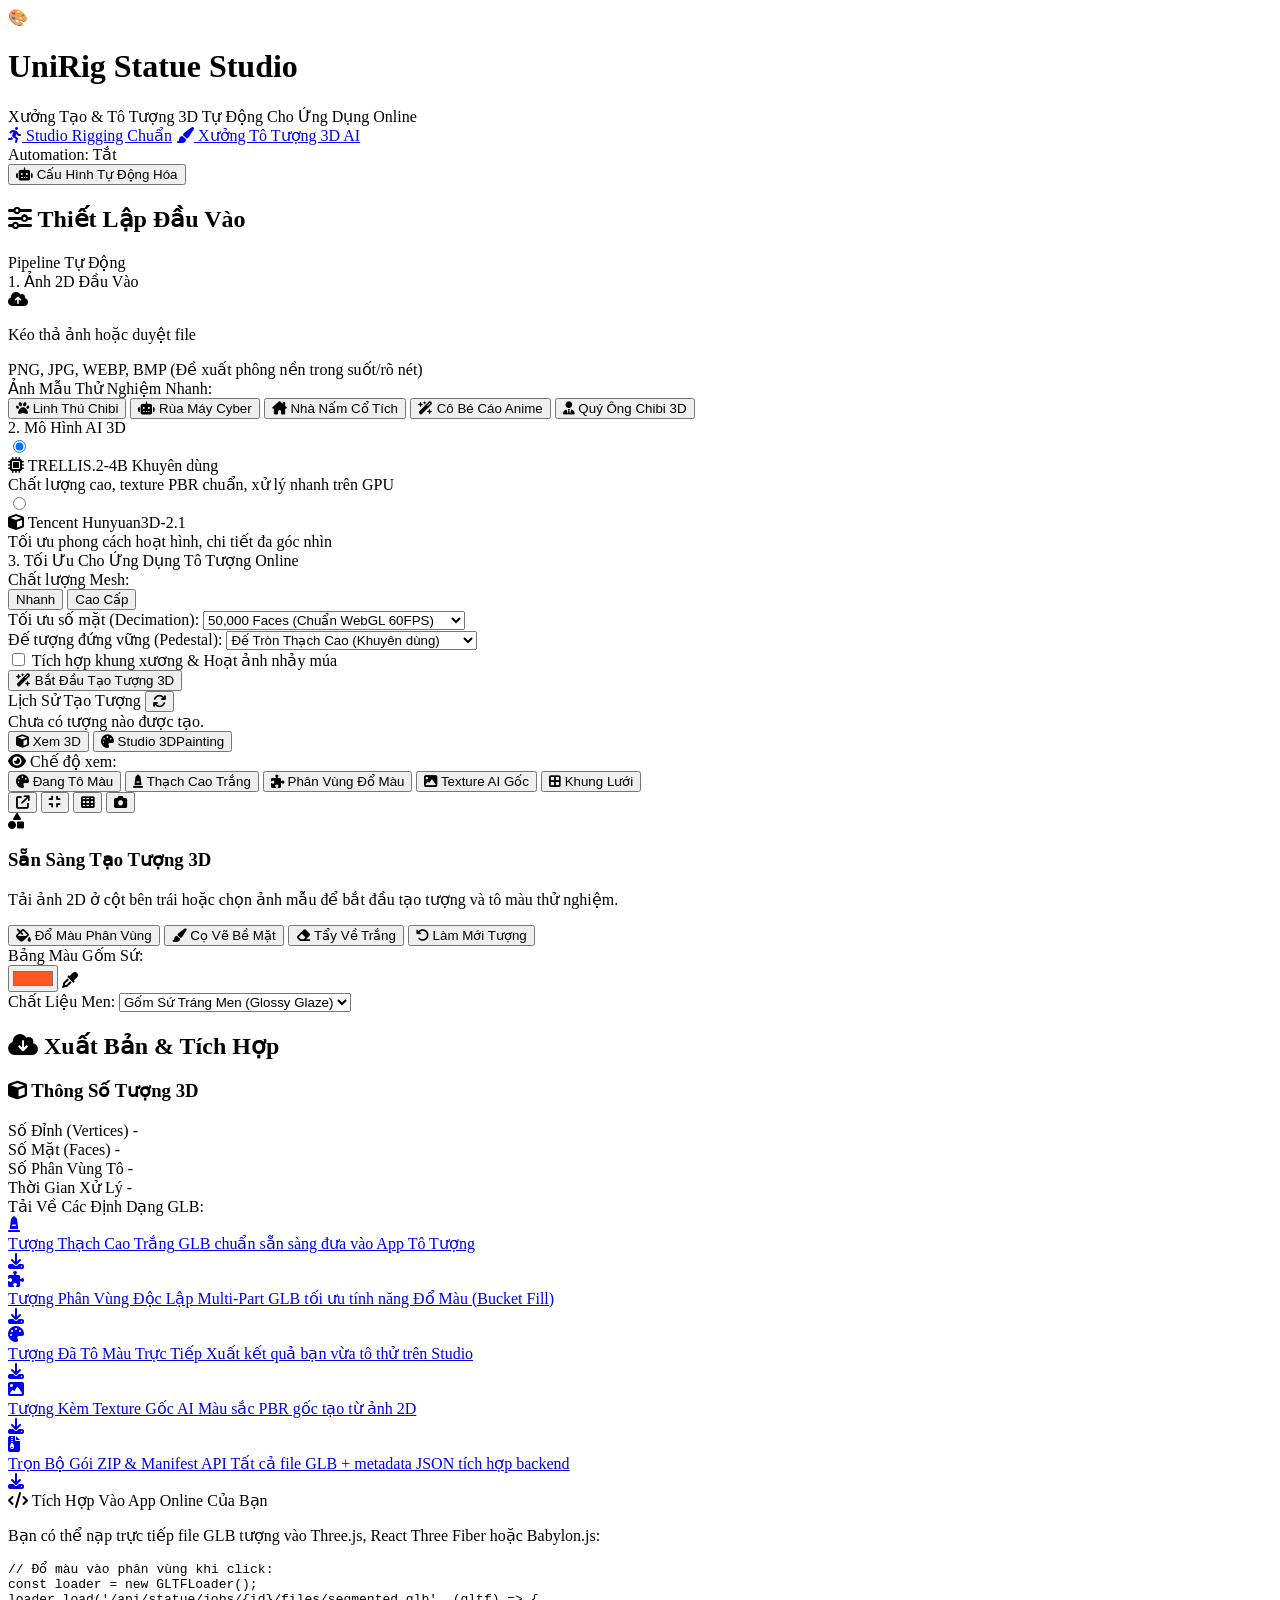
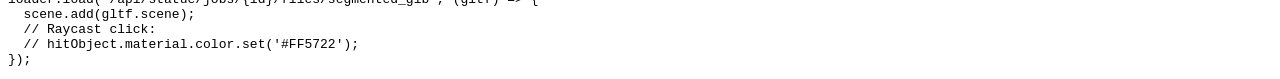
==== playground/static/statue.html @ 5edfae70 "feat: integrate 3DPainting submodule into UniRig statue playground - Add https://github.com/braitoli" ====
<!DOCTYPE html>
<html lang="vi">
<head>
    <meta charset="UTF-8">
    <meta name="viewport" content="width=device-width, initial-scale=1.0">
    <title>🎨 UniRig 3D Statue Studio - Xưởng Tạo & Tô Tượng 3D Tự Động</title>
    <!-- Three.js and GLTFLoader -->
    <script src="https://cdnjs.cloudflare.com/ajax/libs/three.js/r128/three.min.js"></script>
    <script src="https://cdn.jsdelivr.net/npm/three@0.128.0/examples/js/controls/OrbitControls.js"></script>
    <script src="https://cdn.jsdelivr.net/npm/three@0.128.0/examples/js/loaders/GLTFLoader.js"></script>
    <script src="https://cdn.jsdelivr.net/npm/three@0.128.0/examples/js/exporters/GLTFExporter.js"></script>
    <!-- Font Awesome Icons -->
    <link rel="stylesheet" href="https://cdnjs.cloudflare.com/ajax/libs/font-awesome/6.4.0/css/all.min.css">
    <!-- Google Fonts -->
    <link rel="preconnect" href="https://fonts.googleapis.com">
    <link rel="preconnect" href="https://fonts.gstatic.com" crossorigin>
    <link href="https://fonts.googleapis.com/css2?family=Plus+Jakarta+Sans:wght@400;500;600;700;800&family=JetBrains+Mono:wght@400;500;600&display=swap" rel="stylesheet">
    <link rel="stylesheet" href="/static/statue.css">
</head>
<body>
    <div class="app-layout">
        <!-- Top Navigation Bar -->
        <header class="app-header">
            <div class="header-left">
                <div class="app-logo">
                    <span class="logo-icon">🎨</span>
                    <div>
                        <h1 class="logo-title">UniRig <span class="gradient-text">Statue Studio</span></h1>
                        <span class="logo-subtitle">Xưởng Tạo & Tô Tượng 3D Tự Động Cho Ứng Dụng Online</span>
                    </div>
                </div>
            </div>

            <div class="header-center">
                <nav class="studio-nav">
                    <a href="/" class="nav-item"><i class="fa-solid fa-person-running"></i> Studio Rigging Chuẩn</a>
                    <a href="/statue" class="nav-item active"><i class="fa-solid fa-paintbrush"></i> Xưởng Tô Tượng 3D AI</a>
                </nav>
            </div>

            <div class="header-right">
                <div class="status-badge" id="auto-status-indicator">
                    <span class="pulse-dot"></span>
                    <span id="auto-status-text">Automation: Tắt</span>
                </div>
                <button class="btn btn-outline" id="btn-open-auto-modal">
                    <i class="fa-solid fa-robot"></i> Cấu Hình Tự Động Hóa
                </button>
            </div>
        </header>

        <!-- Main Workspace -->
        <main class="main-workspace">
            <!-- Left Panel: Input & Settings -->
            <section class="panel panel-left">
                <div class="panel-header">
                    <h2><i class="fa-solid fa-sliders"></i> Thiết Lập Đầu Vào</h2>
                    <span class="badge">Pipeline Tự Động</span>
                </div>

                <div class="panel-content scrollable">
                    <!-- Image Upload Zone -->
                    <div class="upload-section">
                        <label class="section-label">1. Ảnh 2D Đầu Vào</label>
                        <div class="drop-zone" id="drop-zone">
                            <input type="file" id="file-input" accept="image/*" style="display:none;">
                            <div class="drop-content" id="drop-content">
                                <i class="fa-solid fa-cloud-arrow-up drop-icon"></i>
                                <p class="drop-text">Kéo thả ảnh hoặc <span>duyệt file</span></p>
                                <span class="drop-hint">PNG, JPG, WEBP, BMP (Đề xuất phông nền trong suốt/rõ nét)</span>
                            </div>
                            <div class="preview-container" id="preview-container" style="display:none;">
                                <img id="image-preview" src="" alt="Preview">
                                <button class="btn-remove-preview" id="btn-remove-preview" title="Chọn ảnh khác">
                                    <i class="fa-solid fa-xmark"></i>
                                </button>
                            </div>
                        </div>
                    </div>

                    <!-- Quick Sample Presets -->
                    <div class="preset-section">
                        <label class="section-label">Ảnh Mẫu Thử Nghiệm Nhanh:</label>
                        <div class="preset-chips">
                            <button class="chip" data-preset="mythical_beast"><i class="fa-solid fa-paw"></i> Linh Thú Chibi</button>
                            <button class="chip" data-preset="cyber_turtle"><i class="fa-solid fa-robot"></i> Rùa Máy Cyber</button>
                            <button class="chip" data-preset="mushroom_house"><i class="fa-solid fa-house-chimney"></i> Nhà Nấm Cổ Tích</button>
                            <button class="chip" data-preset="fox_girl"><i class="fa-solid fa-wand-magic-sparkles"></i> Cô Bé Cáo Anime</button>
                            <button class="chip" data-preset="gentleman"><i class="fa-solid fa-user-tie"></i> Quý Ông Chibi 3D</button>
                        </div>
                    </div>

                    <!-- AI 3D Generator Settings -->
                    <div class="settings-group">
                        <label class="section-label">2. Mô Hình AI 3D</label>
                        <div class="generator-selector">
                            <label class="radio-card selected">
                                <input type="radio" name="generator" value="trellis" checked>
                                <div class="radio-card-content">
                                    <div class="radio-card-title">
                                        <i class="fa-solid fa-microchip"></i> TRELLIS.2-4B
                                        <span class="badge badge-success">Khuyên dùng</span>
                                    </div>
                                    <span class="radio-card-desc">Chất lượng cao, texture PBR chuẩn, xử lý nhanh trên GPU</span>
                                </div>
                            </label>
                            <label class="radio-card">
                                <input type="radio" name="generator" value="hunyuan3d">
                                <div class="radio-card-content">
                                    <div class="radio-card-title">
                                        <i class="fa-solid fa-cube"></i> Tencent Hunyuan3D-2.1
                                    </div>
                                    <span class="radio-card-desc">Tối ưu phong cách hoạt hình, chi tiết đa góc nhìn</span>
                                </div>
                            </label>
                        </div>
                    </div>

                    <!-- Detail Level & Polycount Settings -->
                    <div class="settings-group">
                        <label class="section-label">3. Tối Ưu Cho Ứng Dụng Tô Tượng Online</label>
                        
                        <div class="form-row">
                            <label class="form-label">Chất lượng Mesh:</label>
                            <div class="segmented-control" id="mesh-detail-control">
                                <button type="button" class="segment-btn" data-val="preview">Nhanh</button>
                                <button type="button" class="segment-btn active" data-val="high">Cao Cấp</button>
                            </div>
                        </div>

                        <div class="form-row">
                            <label class="form-label">Tối ưu số mặt (Decimation):</label>
                            <select class="form-select" id="target-faces-select">
                                <option value="25000">25,000 Faces (Tối ưu Mobile / Web nhẹ)</option>
                                <option value="50000" selected>50,000 Faces (Chuẩn WebGL 60FPS)</option>
                                <option value="100000">100,000 Faces (Chi tiết cao)</option>
                                <option value="0">Nguyên bản (Không giảm mặt)</option>
                            </select>
                        </div>

                        <div class="form-row">
                            <label class="form-label">Đế tượng đứng vững (Pedestal):</label>
                            <select class="form-select" id="pedestal-shape-select">
                                <option value="round" selected>Đế Tròn Thạch Cao (Khuyên dùng)</option>
                                <option value="square">Đế Vuông Sang Trọng</option>
                                <option value="chamfered">Đế Vát Đa Tầng</option>
                                <option value="none">Phẳng Đáy Tự Nhiên (Không thêm đế)</option>
                            </select>
                        </div>

                        <div class="form-row checkbox-row">
                            <label class="checkbox-container">
                                <input type="checkbox" id="enable-rigging-checkbox">
                                <span class="checkmark"></span>
                                <span class="checkbox-label">Tích hợp khung xương & Hoạt ảnh nhảy múa</span>
                            </label>
                        </div>
                    </div>

                    <!-- Generate Action Button -->
                    <div class="action-section">
                        <button class="btn btn-primary btn-block btn-lg" id="btn-generate-statue">
                            <i class="fa-solid fa-wand-magic-sparkles"></i> Bắt Đầu Tạo Tượng 3D
                        </button>
                    </div>

                    <!-- Realtime Progress Indicator -->
                    <div class="progress-box" id="progress-box" style="display:none;">
                        <div class="progress-header">
                            <span class="progress-title" id="progress-title">Đang xử lý...</span>
                            <span class="progress-pct" id="progress-pct">0%</span>
                        </div>
                        <div class="progress-bar-bg">
                            <div class="progress-bar-fill" id="progress-bar-fill" style="width: 0%;"></div>
                        </div>
                        <span class="progress-detail" id="progress-detail">Khởi động pipeline...</span>
                    </div>

                    <!-- Job History List -->
                    <div class="history-section">
                        <div class="section-header-inline">
                            <label class="section-label">Lịch Sử Tạo Tượng</label>
                            <button class="btn-icon-small" id="btn-refresh-history" title="Làm mới"><i class="fa-solid fa-arrows-rotate"></i></button>
                        </div>
                        <div class="history-list" id="history-list">
                            <!-- Populated dynamically -->
                            <div class="history-empty">Chưa có tượng nào được tạo.</div>
                        </div>
                    </div>
                </div>
            </section>

            <!-- Center Panel: 3D Viewport & Live Painting Studio -->
            <section class="panel panel-center">
                <div class="viewport-toolbar">
                    <div class="toolbar-group">
                        <div class="segmented-control" id="studio-engine-control" style="margin-right: 8px;">
                            <button type="button" class="segment-btn active" id="btn-engine-preview" title="Trình xem & tô nhanh WebGL"><i class="fa-solid fa-cube"></i> Xem 3D</button>
                            <button type="button" class="segment-btn" id="btn-engine-3dpainting" title="Xưởng Tô Tượng Chuyên Nghiệp (3DPainting App)"><i class="fa-solid fa-palette"></i> Studio 3DPainting</button>
                        </div>
                        <span class="toolbar-title" id="view-mode-label"><i class="fa-solid fa-eye"></i> Chế độ xem:</span>
                        <div class="view-modes" id="view-modes-container">
                            <button class="mode-btn active" data-mode="painted" title="Tô màu thử nghiệm trực tiếp"><i class="fa-solid fa-palette"></i> Đang Tô Màu</button>
                            <button class="mode-btn" data-mode="plaster" title="Tượng thạch cao trắng nguyên bản"><i class="fa-solid fa-monument"></i> Thạch Cao Trắng</button>
                            <button class="mode-btn" data-mode="segmented" title="Xem các phân vùng bộ phận để đổ màu"><i class="fa-solid fa-puzzle-piece"></i> Phân Vùng Đổ Màu</button>
                            <button class="mode-btn" data-mode="textured" title="Texture gốc từ ảnh AI"><i class="fa-solid fa-image"></i> Texture AI Gốc</button>
                            <button class="mode-btn" data-mode="wireframe" title="Xem lưới tam giác"><i class="fa-solid fa-border-all"></i> Khung Lưới</button>
                        </div>
                    </div>

                    <div class="toolbar-group">
                        <button class="btn-icon" id="btn-open-3dpainting-tab" title="Mở Studio 3DPainting toàn màn hình tab mới"><i class="fa-solid fa-arrow-up-right-from-square"></i></button>
                        <button class="btn-icon" id="btn-reset-camera" title="Căn giữa góc nhìn"><i class="fa-solid fa-compress"></i></button>
                        <button class="btn-icon" id="btn-toggle-grid" title="Bật/tắt mặt sàn"><i class="fa-solid fa-table-cells"></i></button>
                        <button class="btn-icon" id="btn-screenshot" title="Chụp ảnh kết quả"><i class="fa-solid fa-camera"></i></button>
                    </div>
                </div>

                <!-- 3D Canvas Viewport -->
                <div class="canvas-container" id="canvas-container">
                    <div class="canvas-loader" id="canvas-loader" style="display:none;">
                        <div class="spinner"></div>
                        <span id="canvas-loader-text">Đang tải mô hình 3D...</span>
                    </div>
                    <div class="part-hover-tooltip" id="part-hover-tooltip" style="display:none;"></div>
                    <div class="empty-viewport-hint" id="empty-viewport-hint">
                        <div class="hint-card">
                            <i class="fa-solid fa-shapes hint-icon"></i>
                            <h3>Sẵn Sàng Tạo Tượng 3D</h3>
                            <p>Tải ảnh 2D ở cột bên trái hoặc chọn ảnh mẫu để bắt đầu tạo tượng và tô màu thử nghiệm.</p>
                        </div>
                    </div>
                </div>

                <!-- Embedded 3DPainting Studio Engine -->
                <div class="iframe-3dpainting-container" id="iframe-3dpainting-container" style="display:none; flex:1; width:100%; height:100%; position:relative; min-height:480px;">
                    <iframe id="iframe-3dpainting" src="/3dpainting/index.html" style="width:100%; height:100%; border:none;" allow="accelerometer; camera; gyroscope"></iframe>
                </div>

                <!-- Interactive Painting Studio Bar -->
                <div class="painting-bar" id="painting-bar">
                    <div class="paint-tools">
                        <button class="paint-tool-btn active" id="tool-bucket" title="Đổ màu toàn bộ phân vùng được click">
                            <i class="fa-solid fa-fill-drip"></i> Đổ Màu Phân Vùng
                        </button>
                        <button class="paint-tool-btn" id="tool-brush" title="Vẽ cọ tự do lên bề mặt tượng">
                            <i class="fa-solid fa-paintbrush"></i> Cọ Vẽ Bề Mặt
                        </button>
                        <button class="paint-tool-btn" id="tool-eraser" title="Tẩy / Đưa phần được click về thạch cao trắng">
                            <i class="fa-solid fa-eraser"></i> Tẩy Về Trắng
                        </button>
                        <button class="paint-tool-btn btn-danger-soft" id="btn-reset-paint" title="Xóa toàn bộ màu đã tô">
                            <i class="fa-solid fa-rotate-left"></i> Làm Mới Tượng
                        </button>
                    </div>

                    <div class="paint-palette">
                        <span class="palette-title">Bảng Màu Gốm Sứ:</span>
                        <div class="palette-colors" id="palette-colors">
                            <!-- Populated dynamically with 24 colors -->
                        </div>
                        <div class="custom-color-picker">
                            <input type="color" id="custom-color-input" value="#FF5722">
                            <label for="custom-color-input" title="Tự chọn màu tùy ý"><i class="fa-solid fa-eye-dropper"></i></label>
                        </div>
                    </div>

                    <!-- Material Finish Preset Selector -->
                    <div class="material-finish">
                        <span class="finish-title">Chất Liệu Men:</span>
                        <select class="form-select-sm" id="material-finish-select">
                            <option value="plaster">Thạch Cao Mờ (Gypsum Matte)</option>
                            <option value="ceramic_glossy" selected>Gốm Sứ Tráng Men (Glossy Glaze)</option>
                            <option value="clay">Đất Sét Nung (Terracotta)</option>
                            <option value="metallic_gold">Mạ Vàng Kim (Gold Leaf)</option>
                        </select>
                    </div>
                </div>

                <!-- Animation Player Bar (shown when rigged model is loaded) -->
                <div class="animation-bar" id="animation-bar" style="display:none;">
                    <div class="anim-controls">
                        <button class="btn-icon" id="btn-play-pause"><i class="fa-solid fa-play"></i></button>
                        <span class="anim-label"><i class="fa-solid fa-person-walking"></i> Hoạt Ảnh:</span>
                        <select class="form-select-sm" id="anim-select">
                            <!-- Populated dynamically -->
                        </select>
                    </div>
                </div>
            </section>

            <!-- Right Panel: Exports, Stats, and Webhook Hub -->
            <section class="panel panel-right">
                <div class="panel-header">
                    <h2><i class="fa-solid fa-cloud-arrow-down"></i> Xuất Bản & Tích Hợp</h2>
                </div>

                <div class="panel-content scrollable">
                    <!-- Model Statistics Card -->
                    <div class="stats-card" id="stats-card">
                        <h3 class="stats-card-title"><i class="fa-solid fa-cube"></i> Thông Số Tượng 3D</h3>
                        <div class="stats-grid">
                            <div class="stat-item">
                                <span class="stat-label">Số Đỉnh (Vertices)</span>
                                <span class="stat-value" id="stat-vertices">-</span>
                            </div>
                            <div class="stat-item">
                                <span class="stat-label">Số Mặt (Faces)</span>
                                <span class="stat-value" id="stat-faces">-</span>
                            </div>
                            <div class="stat-item">
                                <span class="stat-label">Số Phân Vùng Tô</span>
                                <span class="stat-value" id="stat-parts">-</span>
                            </div>
                            <div class="stat-item">
                                <span class="stat-label">Thời Gian Xử Lý</span>
                                <span class="stat-value" id="stat-duration">-</span>
                            </div>
                        </div>
                    </div>

                    <!-- Detected Parts List for Coloring -->
                    <div class="parts-section" id="parts-section" style="display:none;">
                        <label class="section-label"><i class="fa-solid fa-list-check"></i> Các Phân Vùng Đã Nhận Diện:</label>
                        <div class="parts-list" id="parts-list">
                            <!-- Populated dynamically -->
                        </div>
                    </div>

                    <!-- Download Buttons -->
                    <div class="download-section">
                        <label class="section-label">Tải Về Các Định Dạng GLB:</label>
                        <div class="download-buttons">
                            <a href="#" class="btn-download" id="dl-plaster" target="_blank">
                                <div class="dl-icon"><i class="fa-solid fa-monument"></i></div>
                                <div class="dl-info">
                                    <span class="dl-title">Tượng Thạch Cao Trắng</span>
                                    <span class="dl-desc">GLB chuẩn sẵn sàng đưa vào App Tô Tượng</span>
                                </div>
                                <i class="fa-solid fa-download dl-arrow"></i>
                            </a>

                            <a href="#" class="btn-download" id="dl-segmented" target="_blank">
                                <div class="dl-icon"><i class="fa-solid fa-puzzle-piece"></i></div>
                                <div class="dl-info">
                                    <span class="dl-title">Tượng Phân Vùng Độc Lập</span>
                                    <span class="dl-desc">Multi-Part GLB tối ưu tính năng Đổ Màu (Bucket Fill)</span>
                                </div>
                                <i class="fa-solid fa-download dl-arrow"></i>
                            </a>

                            <a href="#" class="btn-download" id="dl-painted" download="statue_painted.glb">
                                <div class="dl-icon"><i class="fa-solid fa-palette"></i></div>
                                <div class="dl-info">
                                    <span class="dl-title">Tượng Đã Tô Màu Trực Tiếp</span>
                                    <span class="dl-desc">Xuất kết quả bạn vừa tô thử trên Studio</span>
                                </div>
                                <i class="fa-solid fa-download dl-arrow"></i>
                            </a>

                            <a href="#" class="btn-download" id="dl-textured" target="_blank">
                                <div class="dl-icon"><i class="fa-solid fa-image"></i></div>
                                <div class="dl-info">
                                    <span class="dl-title">Tượng Kèm Texture Gốc AI</span>
                                    <span class="dl-desc">Màu sắc PBR gốc tạo từ ảnh 2D</span>
                                </div>
                                <i class="fa-solid fa-download dl-arrow"></i>
                            </a>

                            <a href="#" class="btn-download" id="dl-package" target="_blank">
                                <div class="dl-icon"><i class="fa-solid fa-file-zipper"></i></div>
                                <div class="dl-info">
                                    <span class="dl-title">Trọn Bộ Gói ZIP & Manifest API</span>
                                    <span class="dl-desc">Tất cả file GLB + metadata JSON tích hợp backend</span>
                                </div>
                                <i class="fa-solid fa-download dl-arrow"></i>
                            </a>
                        </div>
                    </div>

                    <!-- Developer Integration Guide -->
                    <div class="integration-guide">
                        <label class="section-label"><i class="fa-solid fa-code"></i> Tích Hợp Vào App Online Của Bạn</label>
                        <p class="guide-text">Bạn có thể nạp trực tiếp file GLB tượng vào Three.js, React Three Fiber hoặc Babylon.js:</p>
                        <pre class="code-snippet"><code>// Đổ màu vào phân vùng khi click:
const loader = new GLTFLoader();
loader.load('/api/statue/jobs/{id}/files/segmented_glb', (gltf) => {
  scene.add(gltf.scene);
  // Raycast click:
  // hitObject.material.color.set('#FF5722');
});</code></pre>
                    </div>
                </div>
            </section>
        </main>

        <!-- Automation & Webhook Configuration Modal -->
        <div class="modal-overlay" id="automation-modal" style="display:none;">
            <div class="modal-card">
                <div class="modal-header">
                    <h3><i class="fa-solid fa-robot"></i> Cấu Hình Tự Động Hóa & Webhook</h3>
                    <button class="btn-close-modal" id="btn-close-auto-modal"><i class="fa-solid fa-xmark"></i></button>
                </div>
                <div class="modal-body">
                    <p class="modal-desc">
                        Chế độ Automation tự động quét các ảnh mới trong thư mục chỉ định, tạo mô hình tượng 3D tối ưu cho app tô tượng, và tự động gửi file GLB đến Webhook API của bạn.
                    </p>

                    <div class="form-row checkbox-row">
                        <label class="checkbox-container">
                            <input type="checkbox" id="auto-enabled-checkbox">
                            <span class="checkmark"></span>
                            <span class="checkbox-label font-bold">Kích hoạt chế độ Tự Động Quét Thư Mục (Folder Watcher)</span>
                        </label>
                    </div>

                    <div class="form-group">
                        <label class="form-label">Thư mục Giám Sát (Input Folder):</label>
                        <input type="text" class="form-input" id="auto-input-folder" placeholder="/path/to/input">
                        <span class="form-hint">Hệ thống sẽ quét các file .png, .jpg, .webp mới thả vào đây.</span>
                    </div>

                    <div class="form-group">
                        <label class="form-label">Thư mục Xuất Bản (Output Folder):</label>
                        <input type="text" class="form-input" id="auto-output-folder" placeholder="/path/to/output">
                        <span class="form-hint">Các file GLB và gói ZIP hoàn chỉnh sẽ được lưu tại đây.</span>
                    </div>

                    <div class="form-group">
                        <label class="form-label">Chu kỳ quét (giây):</label>
                        <input type="number" class="form-input" id="auto-poll-interval" min="1" max="300" value="5">
                    </div>

                    <div class="form-group">
                        <label class="form-label">Webhook Endpoint URL (Tự động đẩy GLB khi xong):</label>
                        <input type="url" class="form-input" id="auto-webhook-url" placeholder="https://api.your-app.com/webhooks/statue-ready">
                        <span class="form-hint">Hệ thống sẽ gửi HTTP POST kèm link tải GLB và metadata tượng.</span>
                    </div>

                    <div class="form-group">
                        <label class="form-label">Secret Token / Authorization Key (Tùy chọn):</label>
                        <input type="password" class="form-input" id="auto-webhook-secret" placeholder="Bearer your_secret_token">
                    </div>

                    <div class="webhook-test-box">
                        <button class="btn btn-outline" id="btn-test-webhook">
                            <i class="fa-solid fa-paper-plane"></i> Kiểm Tra Kết Nối Webhook (Ping Test)
                        </button>
                        <span class="webhook-test-result" id="webhook-test-result"></span>
                    </div>
                </div>
                <div class="modal-footer">
                    <button class="btn btn-secondary" id="btn-scan-now">
                        <i class="fa-solid fa-magnifying-glass"></i> Quét Thư Mục Ngay
                    </button>
                    <button class="btn btn-primary" id="btn-save-auto-config">
                        <i class="fa-solid fa-floppy-disk"></i> Lưu Cấu Hình
                    </button>
                </div>
            </div>
        </div>
    </div>

    <!-- Main JavaScript Logic -->
    <script src="/static/statue.js"></script>
</body>
</html>
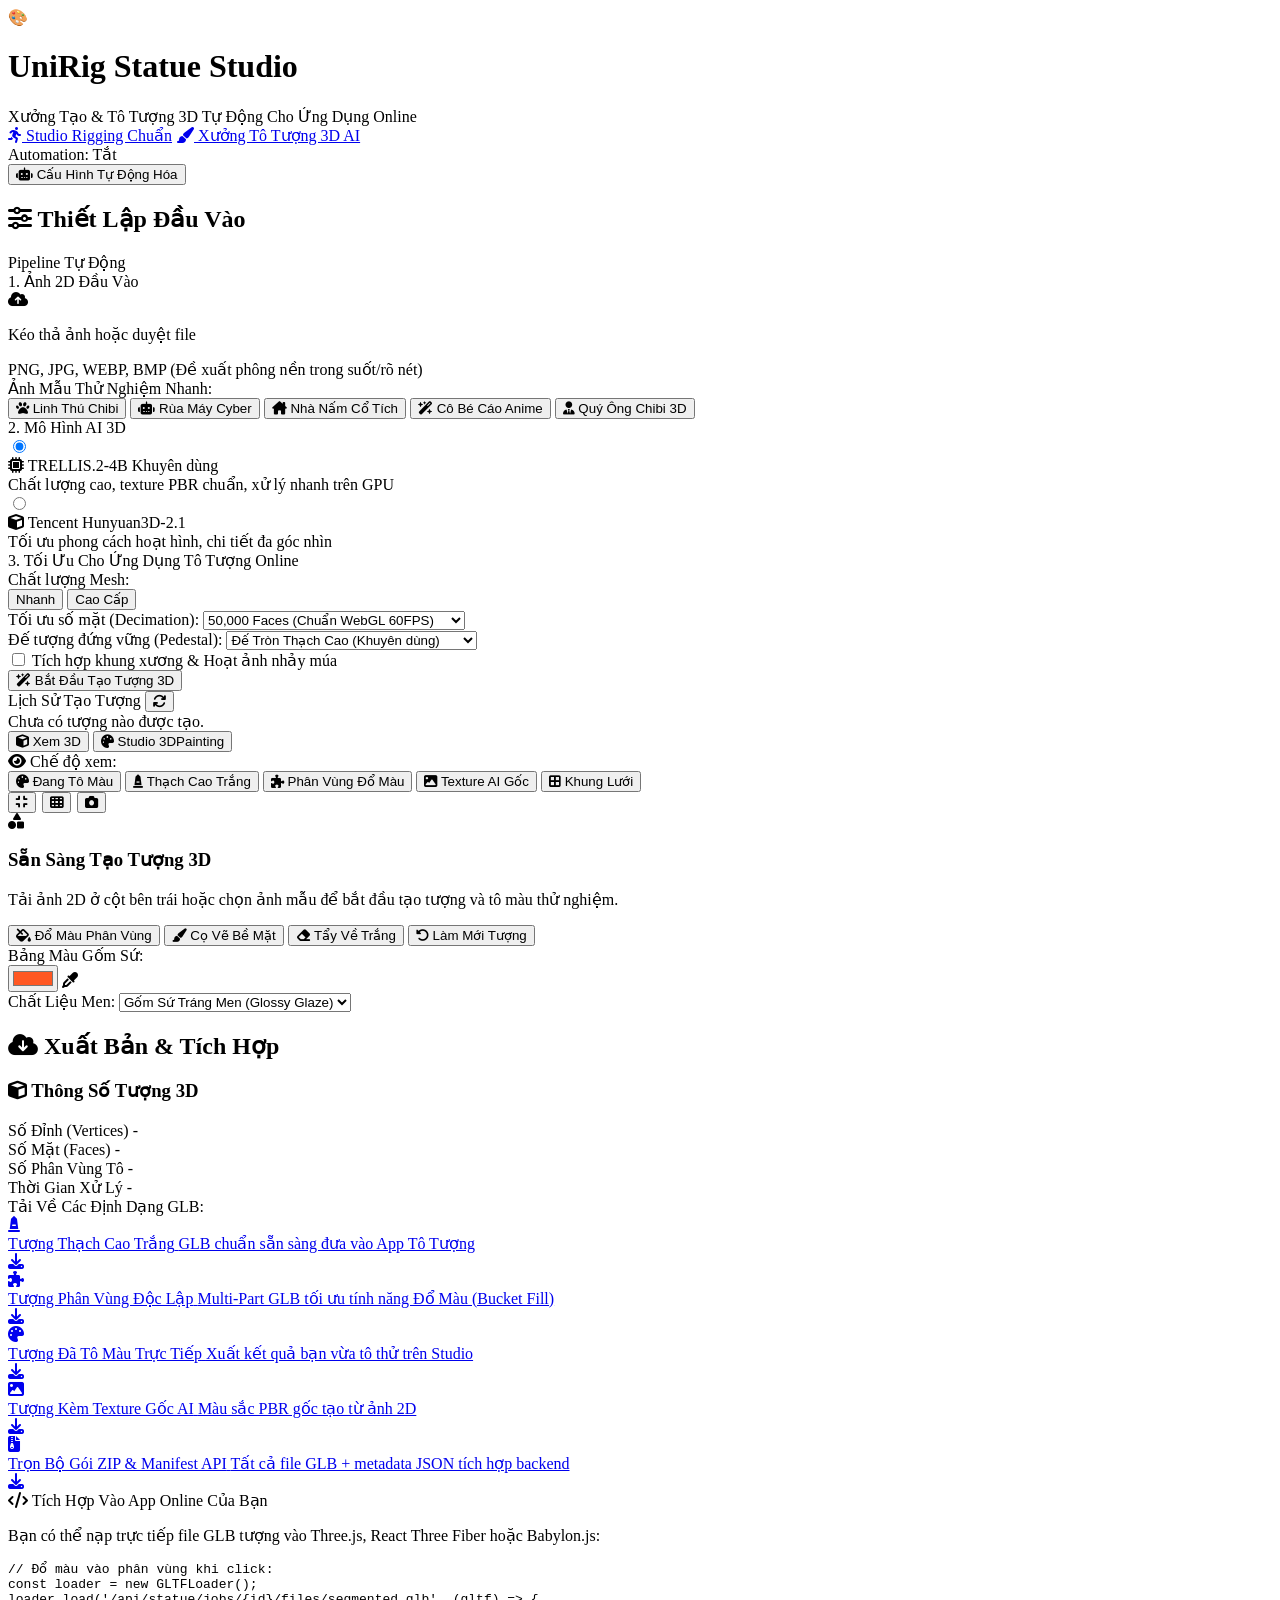
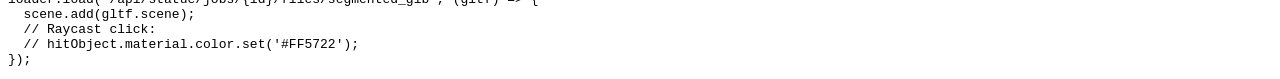
==== commit 89516f51: "fix: eliminate UI overlapping when embedded in 3DPainting mode and clean toolbar controls" ====
--- a/playground/static/statue.html
+++ b/playground/static/statue.html
@@ -209,10 +209,14 @@
                     </div>
 
                     <div class="toolbar-group">
-                        <button class="btn-icon" id="btn-open-3dpainting-tab" title="Mở Studio 3DPainting toàn màn hình tab mới"><i class="fa-solid fa-arrow-up-right-from-square"></i></button>
-                        <button class="btn-icon" id="btn-reset-camera" title="Căn giữa góc nhìn"><i class="fa-solid fa-compress"></i></button>
-                        <button class="btn-icon" id="btn-toggle-grid" title="Bật/tắt mặt sàn"><i class="fa-solid fa-table-cells"></i></button>
-                        <button class="btn-icon" id="btn-screenshot" title="Chụp ảnh kết quả"><i class="fa-solid fa-camera"></i></button>
+                        <div class="preview-controls-group" id="preview-controls-group" style="display:flex; gap:6px;">
+                            <button class="btn-icon" id="btn-reset-camera" title="Căn giữa góc nhìn"><i class="fa-solid fa-compress"></i></button>
+                            <button class="btn-icon" id="btn-toggle-grid" title="Bật/tắt mặt sàn"><i class="fa-solid fa-table-cells"></i></button>
+                            <button class="btn-icon" id="btn-screenshot" title="Chụp ảnh kết quả"><i class="fa-solid fa-camera"></i></button>
+                        </div>
+                        <button class="btn btn-secondary btn-sm" id="btn-open-3dpainting-tab" title="Mở Studio 3DPainting toàn màn hình tab mới" style="display:none; font-size:12px; padding: 5px 12px; gap: 6px;">
+                            <i class="fa-solid fa-arrow-up-right-from-square"></i> Mở Tab Mới
+                        </button>
                     </div>
                 </div>
 
@@ -234,7 +238,7 @@
 
                 <!-- Embedded 3DPainting Studio Engine -->
                 <div class="iframe-3dpainting-container" id="iframe-3dpainting-container" style="display:none; flex:1; width:100%; height:100%; position:relative; min-height:480px;">
-                    <iframe id="iframe-3dpainting" src="/3dpainting/index.html" style="width:100%; height:100%; border:none;" allow="accelerometer; camera; gyroscope"></iframe>
+                    <iframe id="iframe-3dpainting" src="" style="width:100%; height:100%; border:none;" allow="accelerometer; camera; gyroscope"></iframe>
                 </div>
 
                 <!-- Interactive Painting Studio Bar -->
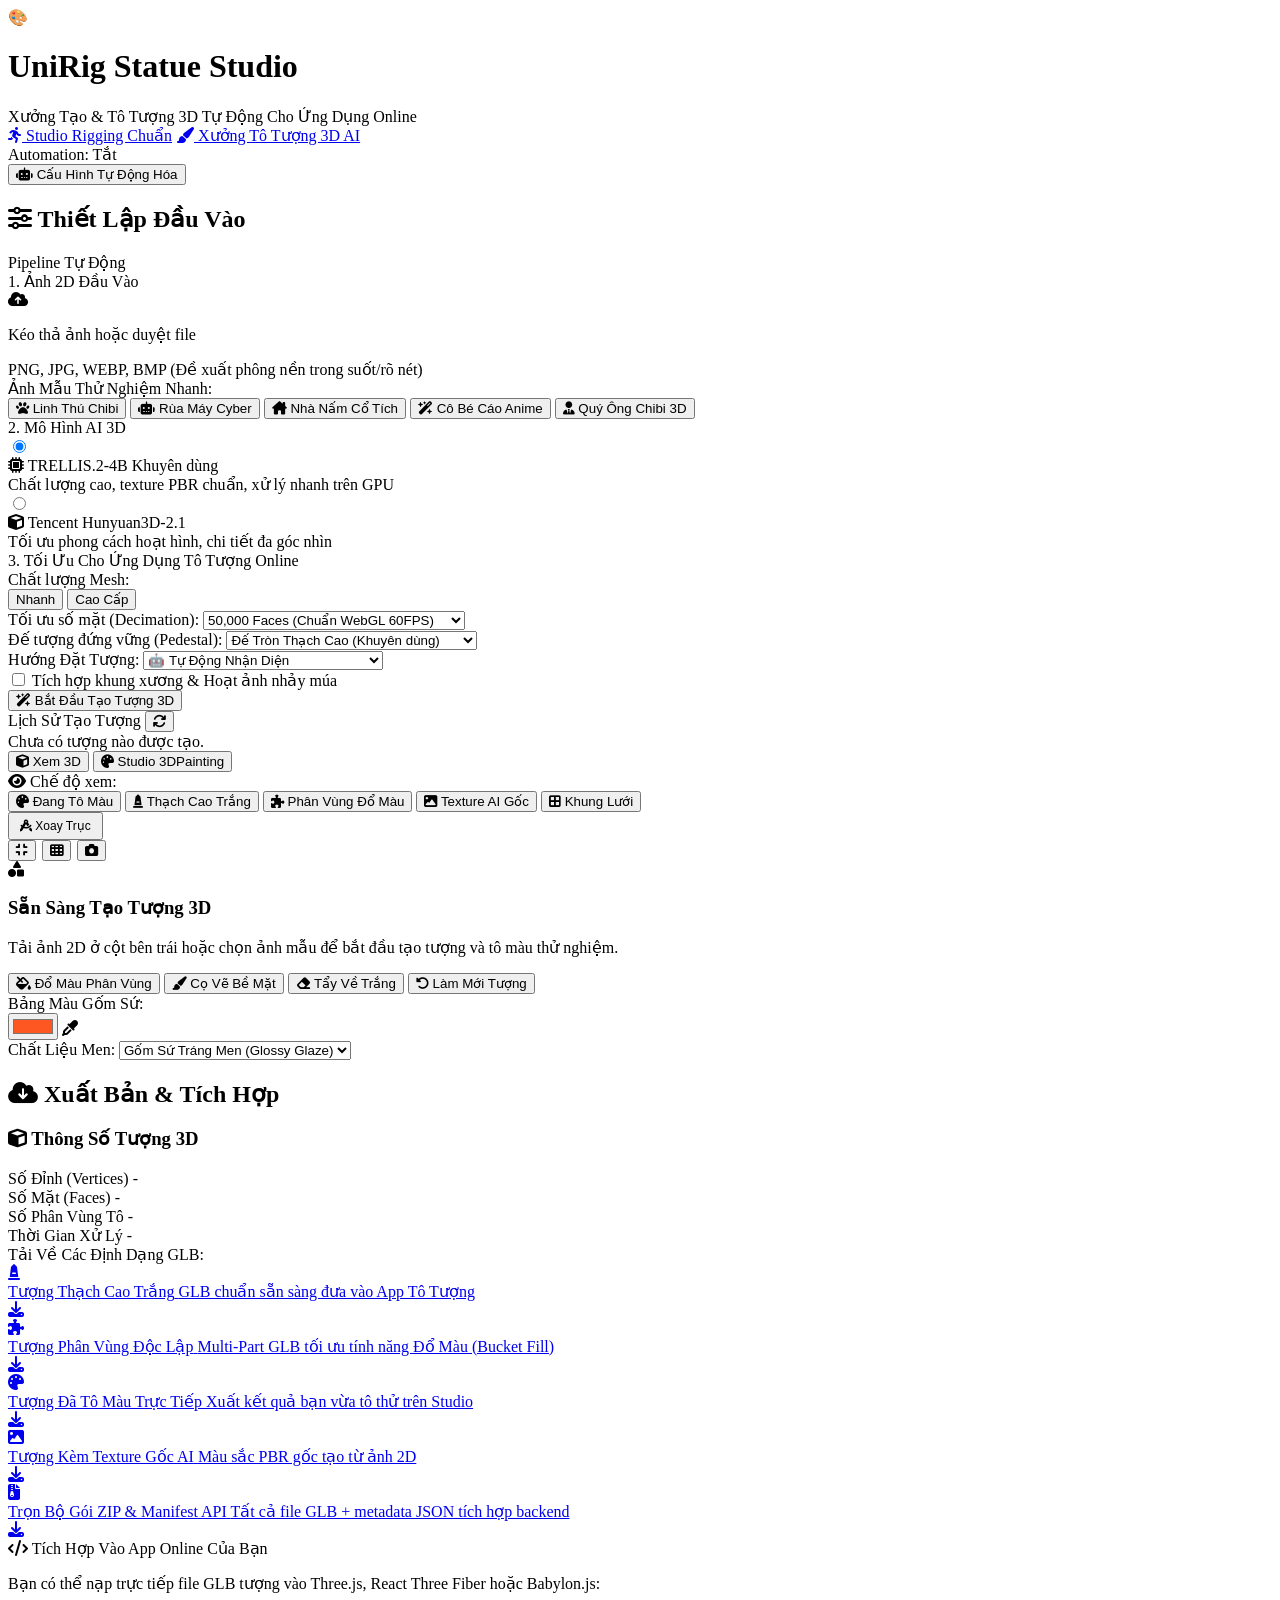
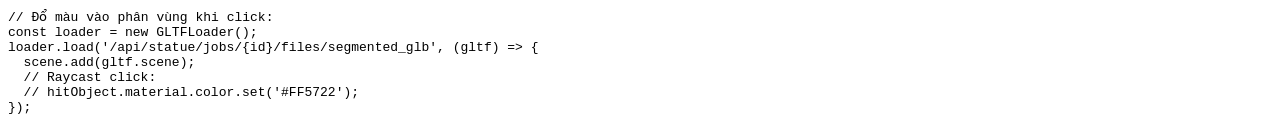
==== commit 1bbec2ab: "feat: add interactive 3D model axis rotation controls, horizontal orientation mode, and fix mouse cu" ====
--- a/playground/static/statue.html
+++ b/playground/static/statue.html
@@ -148,6 +148,15 @@
                             </select>
                         </div>
 
+                        <div class="form-row">
+                            <label class="form-label">Hướng Đặt Tượng:</label>
+                            <select class="form-select" id="statue-orientation-select">
+                                <option value="auto" selected>🤖 Tự Động Nhận Diện</option>
+                                <option value="horizontal">🚗 Nằm Ngang (Xe cộ / Thú 4 chân)</option>
+                                <option value="upright">🧍 Đứng Thẳng (Nhân vật / Người)</option>
+                            </select>
+                        </div>
+
                         <div class="form-row checkbox-row">
                             <label class="checkbox-container">
                                 <input type="checkbox" id="enable-rigging-checkbox">
@@ -209,6 +218,41 @@
                     </div>
 
                     <div class="toolbar-group">
+                        <!-- Model Axis & Orientation Controls -->
+                        <div class="dropdown-wrap" id="orientation-dropdown-wrap" style="margin-right: 6px;">
+                            <button type="button" class="btn btn-secondary btn-sm" id="btn-toggle-orientation-menu" title="Xoay hướng trục mô hình (Nằm ngang / Đứng thẳng / Xoay 90°)" style="font-size:12px; padding: 5px 10px; gap: 6px;">
+                                <i class="fa-solid fa-compass-drafting"></i> <span>Xoay Trục</span>
+                            </button>
+                            <div class="dropdown-menu-popover" id="orientation-menu-popover" style="display:none;">
+                                <div class="popover-header"><i class="fa-solid fa-compass-drafting"></i> Hướng Trục Mô Hình 3D</div>
+                                <div class="popover-btn-grid">
+                                    <button type="button" class="popover-action-btn" id="btn-rotate-car-horizontal" title="Lật nằm ngang ngay lập tức (Xe cộ / Thú 4 chân)">
+                                        <i class="fa-solid fa-car-side"></i> <span>Nằm Ngang (Xe)</span>
+                                    </button>
+                                    <button type="button" class="popover-action-btn" id="btn-rotate-upright" title="Đặt đứng thẳng (Nhân vật / Người)">
+                                        <i class="fa-solid fa-person"></i> <span>Đứng Thẳng</span>
+                                    </button>
+                                    <button type="button" class="popover-action-btn" id="btn-rotate-x-90" title="Lật trước/sau 90°">
+                                        <i class="fa-solid fa-arrows-rotate"></i> <span>Xoay X +90°</span>
+                                    </button>
+                                    <button type="button" class="popover-action-btn" id="btn-rotate-y-90" title="Xoay trái/phải 90°">
+                                        <i class="fa-solid fa-rotate-right"></i> <span>Xoay Y +90°</span>
+                                    </button>
+                                    <button type="button" class="popover-action-btn" id="btn-rotate-z-90" title="Lật nghiêng 90°">
+                                        <i class="fa-solid fa-arrow-rotate-left"></i> <span>Xoay Z +90°</span>
+                                    </button>
+                                    <button type="button" class="popover-action-btn" id="btn-reset-rotation" title="Trả về góc ban đầu">
+                                        <i class="fa-solid fa-rotate-left"></i> <span>Đặt Lại</span>
+                                    </button>
+                                </div>
+                                <div class="popover-footer" style="border-top: 1px solid rgba(255,255,255,0.08); padding-top: 8px;">
+                                    <button type="button" class="btn btn-primary btn-sm btn-block" id="btn-save-model-rotation" title="Lưu vĩnh viễn hướng trục này vào các file GLB trên máy chủ">
+                                        <i class="fa-solid fa-floppy-disk"></i> Lưu Trục Vào File GLB
+                                    </button>
+                                </div>
+                            </div>
+                        </div>
+
                         <div class="preview-controls-group" id="preview-controls-group" style="display:flex; gap:6px;">
                             <button class="btn-icon" id="btn-reset-camera" title="Căn giữa góc nhìn"><i class="fa-solid fa-compress"></i></button>
                             <button class="btn-icon" id="btn-toggle-grid" title="Bật/tắt mặt sàn"><i class="fa-solid fa-table-cells"></i></button>
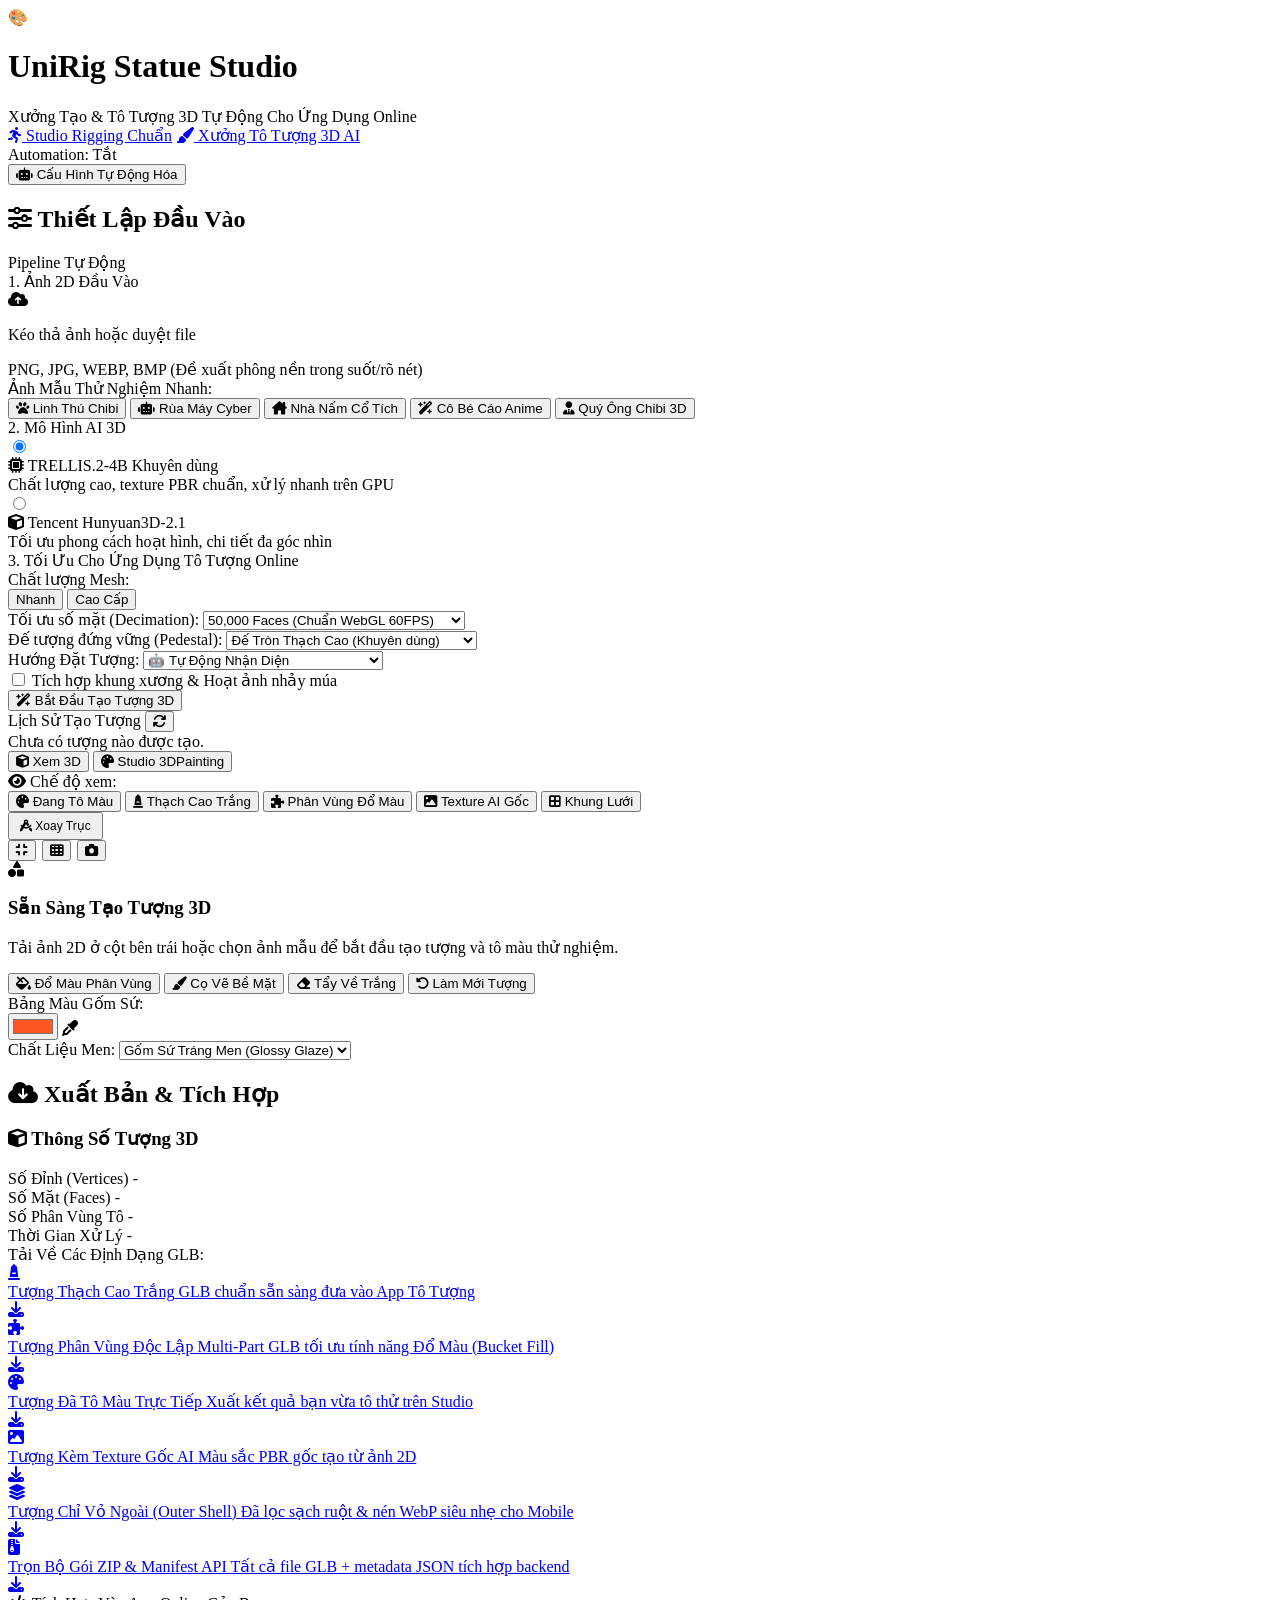
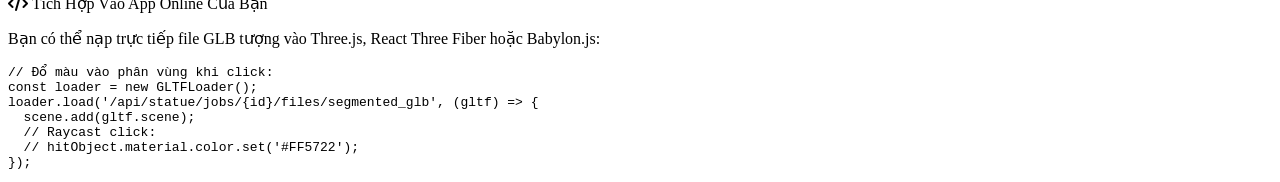
==== commit 0d1f300a: "feat: add FaceParsing submodule and lightweight outer shell GLB export option" ====
--- a/playground/static/statue.html
+++ b/playground/static/statue.html
@@ -415,6 +415,15 @@
                                 <i class="fa-solid fa-download dl-arrow"></i>
                             </a>
 
+                            <a href="#" class="btn-download" id="dl-shell" target="_blank">
+                                <div class="dl-icon"><i class="fa-solid fa-layer-group"></i></div>
+                                <div class="dl-info">
+                                    <span class="dl-title">Tượng Chỉ Vỏ Ngoài (Outer Shell)</span>
+                                    <span class="dl-desc">Đã lọc sạch ruột & nén WebP siêu nhẹ cho Mobile</span>
+                                </div>
+                                <i class="fa-solid fa-download dl-arrow"></i>
+                            </a>
+
                             <a href="#" class="btn-download" id="dl-package" target="_blank">
                                 <div class="dl-icon"><i class="fa-solid fa-file-zipper"></i></div>
                                 <div class="dl-info">
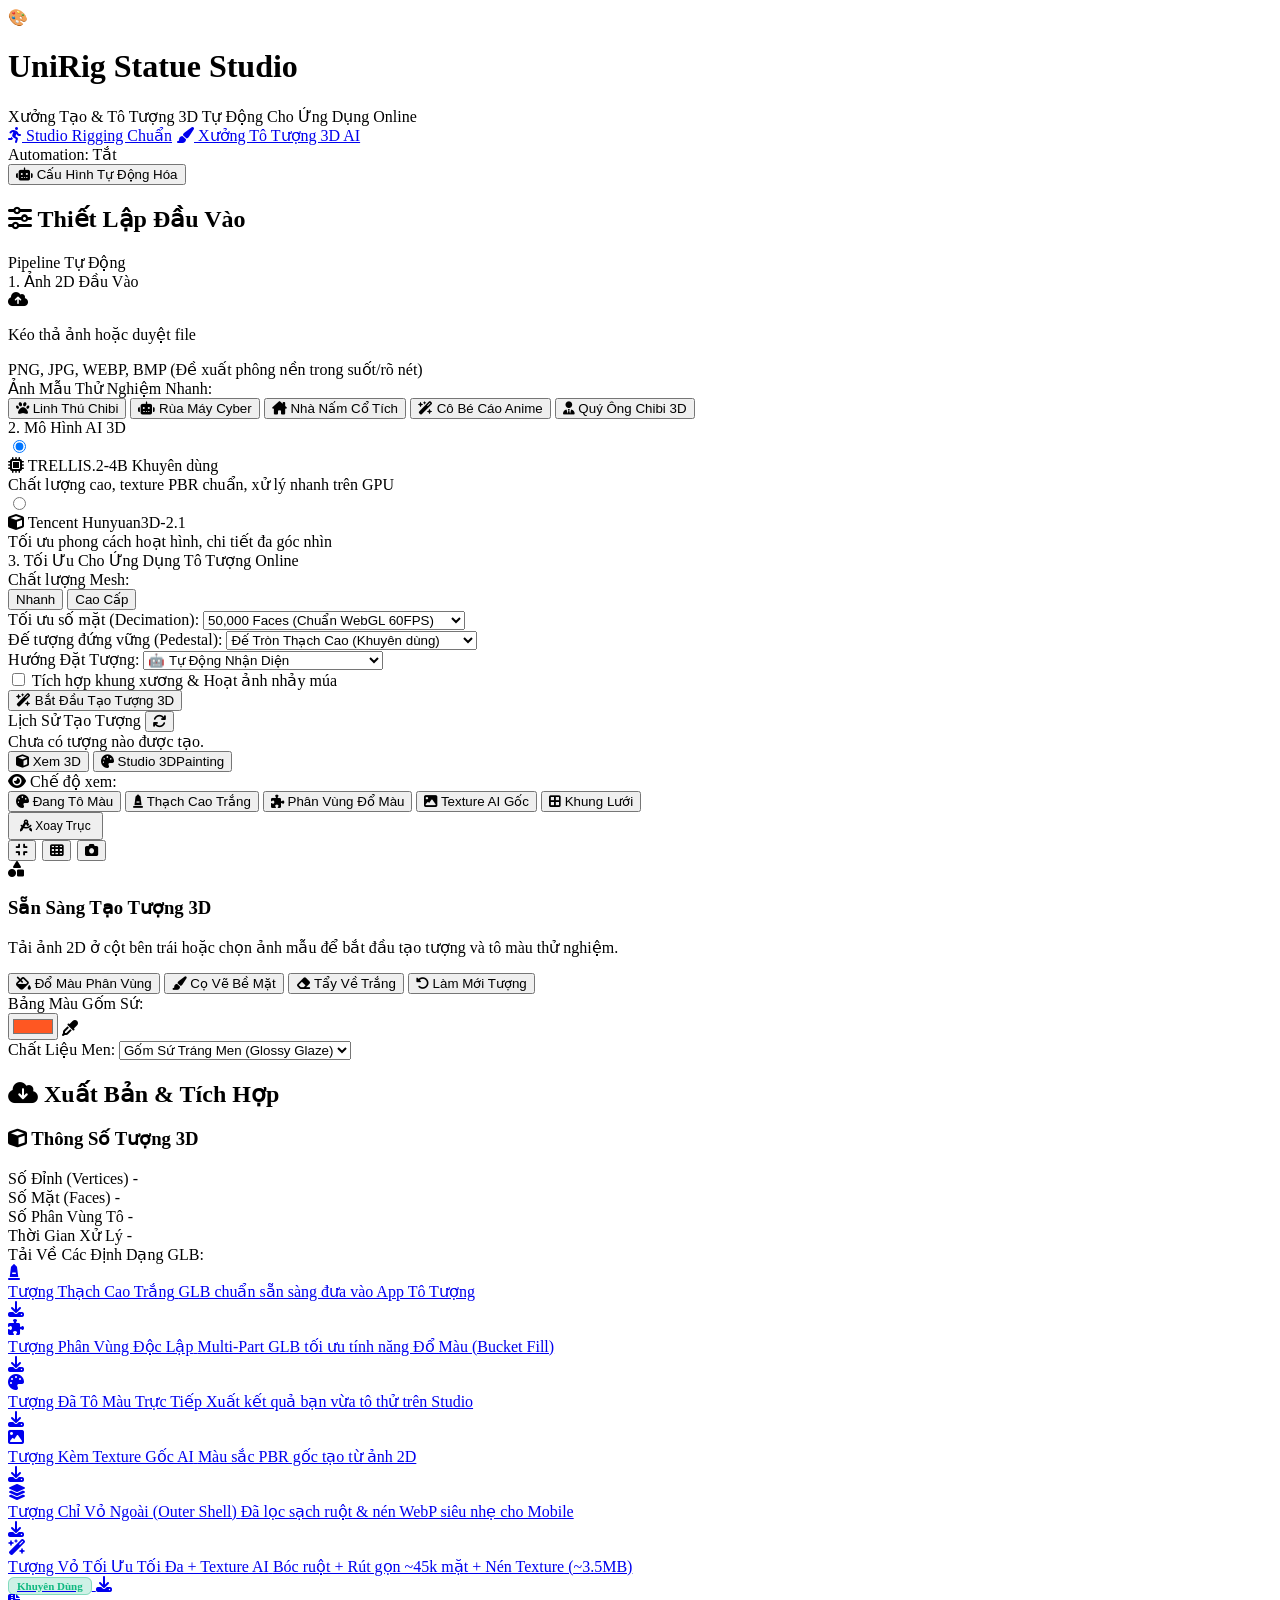
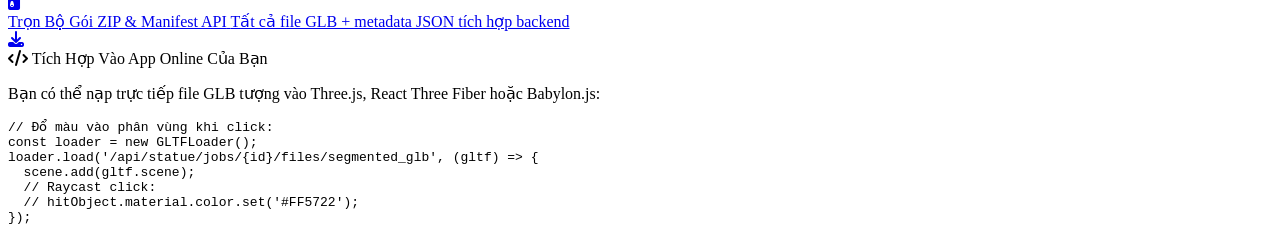
==== commit 505320cd: "feat: add ultra-optimized shell with original AI texture download option (~3MB)" ====
--- a/playground/static/statue.html
+++ b/playground/static/statue.html
@@ -424,6 +424,16 @@
                                 <i class="fa-solid fa-download dl-arrow"></i>
                             </a>
 
+                            <a href="#" class="btn-download" id="dl-shell-optimized" target="_blank">
+                                <div class="dl-icon"><i class="fa-solid fa-wand-magic-sparkles"></i></div>
+                                <div class="dl-info">
+                                    <span class="dl-title">Tượng Vỏ Tối Ưu Tối Đa + Texture AI</span>
+                                    <span class="dl-desc">Bóc ruột + Rút gọn ~45k mặt + Nén Texture (~3.5MB)</span>
+                                </div>
+                                <span class="dl-badge" style="background: rgba(16, 185, 129, 0.2); color: #10b981; border: 1px solid rgba(16, 185, 129, 0.4); font-size: 11px; padding: 2px 8px; border-radius: 6px; font-weight: 600;">Khuyên Dùng</span>
+                                <i class="fa-solid fa-download dl-arrow"></i>
+                            </a>
+
                             <a href="#" class="btn-download" id="dl-package" target="_blank">
                                 <div class="dl-icon"><i class="fa-solid fa-file-zipper"></i></div>
                                 <div class="dl-info">
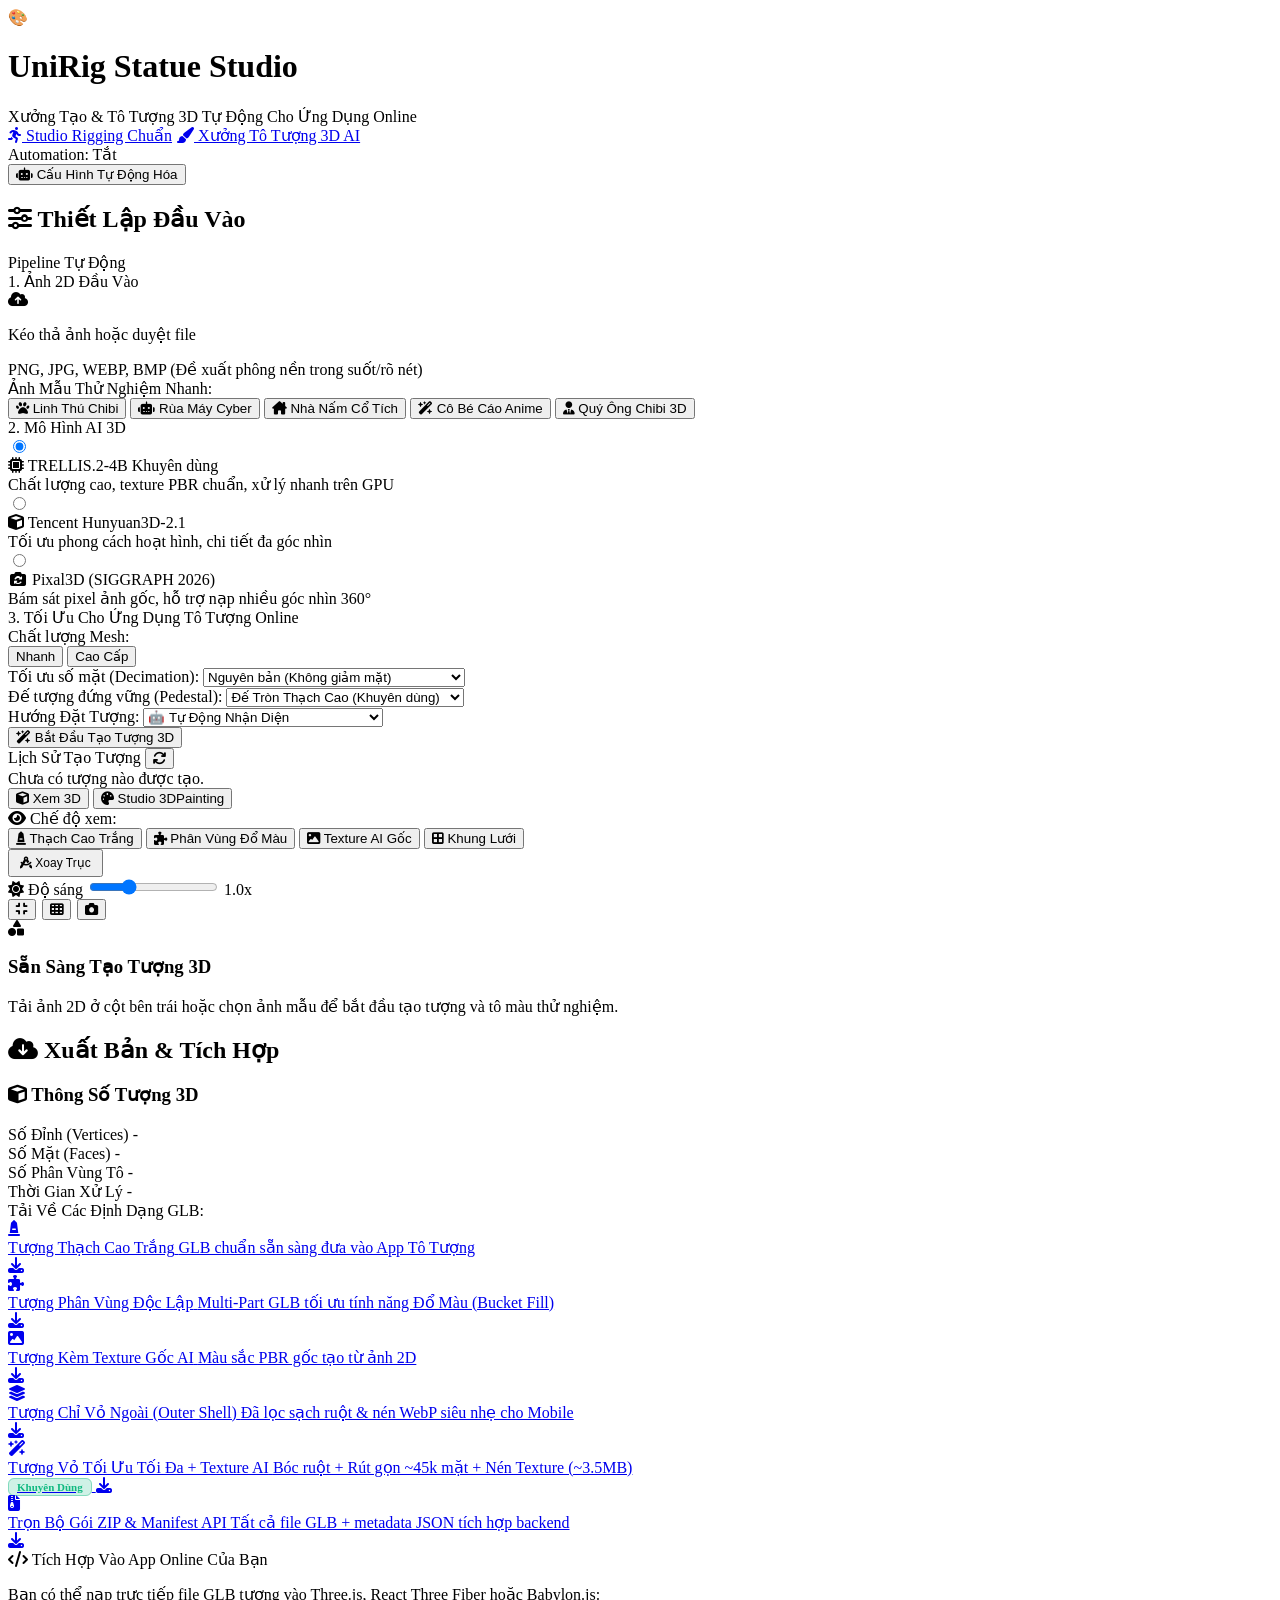
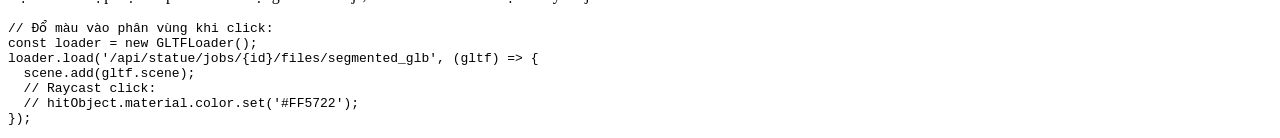
==== commit d7eb736f: "fix(statue): repair GLB export pipeline and 3D viewer in Statue Studio The downloadable GLB variants" ====
--- a/playground/static/statue.html
+++ b/playground/static/statue.html
@@ -113,6 +113,15 @@
                                     <span class="radio-card-desc">Tối ưu phong cách hoạt hình, chi tiết đa góc nhìn</span>
                                 </div>
                             </label>
+                            <label class="radio-card">
+                                <input type="radio" name="generator" value="pixal3d">
+                                <div class="radio-card-content">
+                                    <div class="radio-card-title">
+                                        <i class="fa-solid fa-camera-rotate"></i> Pixal3D (SIGGRAPH 2026)
+                                    </div>
+                                    <span class="radio-card-desc">Bám sát pixel ảnh gốc, hỗ trợ nạp nhiều góc nhìn 360°</span>
+                                </div>
+                            </label>
                         </div>
                     </div>
 
@@ -132,19 +141,19 @@
                             <label class="form-label">Tối ưu số mặt (Decimation):</label>
                             <select class="form-select" id="target-faces-select">
                                 <option value="25000">25,000 Faces (Tối ưu Mobile / Web nhẹ)</option>
-                                <option value="50000" selected>50,000 Faces (Chuẩn WebGL 60FPS)</option>
+                                <option value="50000">50,000 Faces (Chuẩn WebGL 60FPS)</option>
                                 <option value="100000">100,000 Faces (Chi tiết cao)</option>
-                                <option value="0">Nguyên bản (Không giảm mặt)</option>
+                                <option value="0" selected>Nguyên bản (Không giảm mặt)</option>
                             </select>
                         </div>
 
                         <div class="form-row">
                             <label class="form-label">Đế tượng đứng vững (Pedestal):</label>
                             <select class="form-select" id="pedestal-shape-select">
+                                <option value="none">Không Có Đế (Để tượng phẳng đáy)</option>
                                 <option value="round" selected>Đế Tròn Thạch Cao (Khuyên dùng)</option>
                                 <option value="square">Đế Vuông Sang Trọng</option>
                                 <option value="chamfered">Đế Vát Đa Tầng</option>
-                                <option value="none">Phẳng Đáy Tự Nhiên (Không thêm đế)</option>
                             </select>
                         </div>
 
@@ -156,14 +165,6 @@
                                 <option value="upright">🧍 Đứng Thẳng (Nhân vật / Người)</option>
                             </select>
                         </div>
-
-                        <div class="form-row checkbox-row">
-                            <label class="checkbox-container">
-                                <input type="checkbox" id="enable-rigging-checkbox">
-                                <span class="checkmark"></span>
-                                <span class="checkbox-label">Tích hợp khung xương & Hoạt ảnh nhảy múa</span>
-                            </label>
-                        </div>
                     </div>
 
                     <!-- Generate Action Button -->
@@ -209,9 +210,8 @@
                         </div>
                         <span class="toolbar-title" id="view-mode-label"><i class="fa-solid fa-eye"></i> Chế độ xem:</span>
                         <div class="view-modes" id="view-modes-container">
-                            <button class="mode-btn active" data-mode="painted" title="Tô màu thử nghiệm trực tiếp"><i class="fa-solid fa-palette"></i> Đang Tô Màu</button>
                             <button class="mode-btn" data-mode="plaster" title="Tượng thạch cao trắng nguyên bản"><i class="fa-solid fa-monument"></i> Thạch Cao Trắng</button>
-                            <button class="mode-btn" data-mode="segmented" title="Xem các phân vùng bộ phận để đổ màu"><i class="fa-solid fa-puzzle-piece"></i> Phân Vùng Đổ Màu</button>
+                            <button class="mode-btn active" data-mode="segmented" title="Xem các phân vùng bộ phận"><i class="fa-solid fa-puzzle-piece"></i> Phân Vùng Đổ Màu</button>
                             <button class="mode-btn" data-mode="textured" title="Texture gốc từ ảnh AI"><i class="fa-solid fa-image"></i> Texture AI Gốc</button>
                             <button class="mode-btn" data-mode="wireframe" title="Xem lưới tam giác"><i class="fa-solid fa-border-all"></i> Khung Lưới</button>
                         </div>
@@ -253,6 +253,13 @@
                             </div>
                         </div>
 
+                        <div class="brightness-control" id="brightness-control" title="Chỉnh độ sáng khung nhìn 3D (không đổi vật liệu model)">
+                            <i class="fa-solid fa-sun"></i>
+                            <span class="toolbar-title">Độ sáng</span>
+                            <input type="range" id="brightness-slider" min="0.4" max="2.5" step="0.05" value="1">
+                            <span class="brightness-value" id="brightness-value">1.0x</span>
+                        </div>
+
                         <div class="preview-controls-group" id="preview-controls-group" style="display:flex; gap:6px;">
                             <button class="btn-icon" id="btn-reset-camera" title="Căn giữa góc nhìn"><i class="fa-solid fa-compress"></i></button>
                             <button class="btn-icon" id="btn-toggle-grid" title="Bật/tắt mặt sàn"><i class="fa-solid fa-table-cells"></i></button>
@@ -283,46 +290,6 @@
                 <!-- Embedded 3DPainting Studio Engine -->
                 <div class="iframe-3dpainting-container" id="iframe-3dpainting-container" style="display:none; flex:1; width:100%; height:100%; position:relative; min-height:480px;">
                     <iframe id="iframe-3dpainting" src="" style="width:100%; height:100%; border:none;" allow="accelerometer; camera; gyroscope"></iframe>
-                </div>
-
-                <!-- Interactive Painting Studio Bar -->
-                <div class="painting-bar" id="painting-bar">
-                    <div class="paint-tools">
-                        <button class="paint-tool-btn active" id="tool-bucket" title="Đổ màu toàn bộ phân vùng được click">
-                            <i class="fa-solid fa-fill-drip"></i> Đổ Màu Phân Vùng
-                        </button>
-                        <button class="paint-tool-btn" id="tool-brush" title="Vẽ cọ tự do lên bề mặt tượng">
-                            <i class="fa-solid fa-paintbrush"></i> Cọ Vẽ Bề Mặt
-                        </button>
-                        <button class="paint-tool-btn" id="tool-eraser" title="Tẩy / Đưa phần được click về thạch cao trắng">
-                            <i class="fa-solid fa-eraser"></i> Tẩy Về Trắng
-                        </button>
-                        <button class="paint-tool-btn btn-danger-soft" id="btn-reset-paint" title="Xóa toàn bộ màu đã tô">
-                            <i class="fa-solid fa-rotate-left"></i> Làm Mới Tượng
-                        </button>
-                    </div>
-
-                    <div class="paint-palette">
-                        <span class="palette-title">Bảng Màu Gốm Sứ:</span>
-                        <div class="palette-colors" id="palette-colors">
-                            <!-- Populated dynamically with 24 colors -->
-                        </div>
-                        <div class="custom-color-picker">
-                            <input type="color" id="custom-color-input" value="#FF5722">
-                            <label for="custom-color-input" title="Tự chọn màu tùy ý"><i class="fa-solid fa-eye-dropper"></i></label>
-                        </div>
-                    </div>
-
-                    <!-- Material Finish Preset Selector -->
-                    <div class="material-finish">
-                        <span class="finish-title">Chất Liệu Men:</span>
-                        <select class="form-select-sm" id="material-finish-select">
-                            <option value="plaster">Thạch Cao Mờ (Gypsum Matte)</option>
-                            <option value="ceramic_glossy" selected>Gốm Sứ Tráng Men (Glossy Glaze)</option>
-                            <option value="clay">Đất Sét Nung (Terracotta)</option>
-                            <option value="metallic_gold">Mạ Vàng Kim (Gold Leaf)</option>
-                        </select>
-                    </div>
                 </div>
 
                 <!-- Animation Player Bar (shown when rigged model is loaded) -->
@@ -397,15 +364,6 @@
                                 <i class="fa-solid fa-download dl-arrow"></i>
                             </a>
 
-                            <a href="#" class="btn-download" id="dl-painted" download="statue_painted.glb">
-                                <div class="dl-icon"><i class="fa-solid fa-palette"></i></div>
-                                <div class="dl-info">
-                                    <span class="dl-title">Tượng Đã Tô Màu Trực Tiếp</span>
-                                    <span class="dl-desc">Xuất kết quả bạn vừa tô thử trên Studio</span>
-                                </div>
-                                <i class="fa-solid fa-download dl-arrow"></i>
-                            </a>
-
                             <a href="#" class="btn-download" id="dl-textured" target="_blank">
                                 <div class="dl-icon"><i class="fa-solid fa-image"></i></div>
                                 <div class="dl-info">
@@ -443,6 +401,16 @@
                                 <i class="fa-solid fa-download dl-arrow"></i>
                             </a>
                         </div>
+                    </div>
+
+                    <!-- Panel xem trước 3D khi hover vào một nút tải về GLB -->
+                    <div class="dl-preview-panel" id="dl-preview-panel" style="display:none;">
+                        <div class="dl-preview-thumb">
+                            <img id="dl-preview-img" class="dl-preview-img" alt="Xem trước 3D" style="display:none;">
+                            <div class="dl-preview-loading" id="dl-preview-loading">Đang dựng xem trước...</div>
+                        </div>
+                        <div class="dl-preview-name" id="dl-preview-name"></div>
+                        <div class="dl-preview-size" id="dl-preview-size"></div>
                     </div>
 
                     <!-- Developer Integration Guide -->
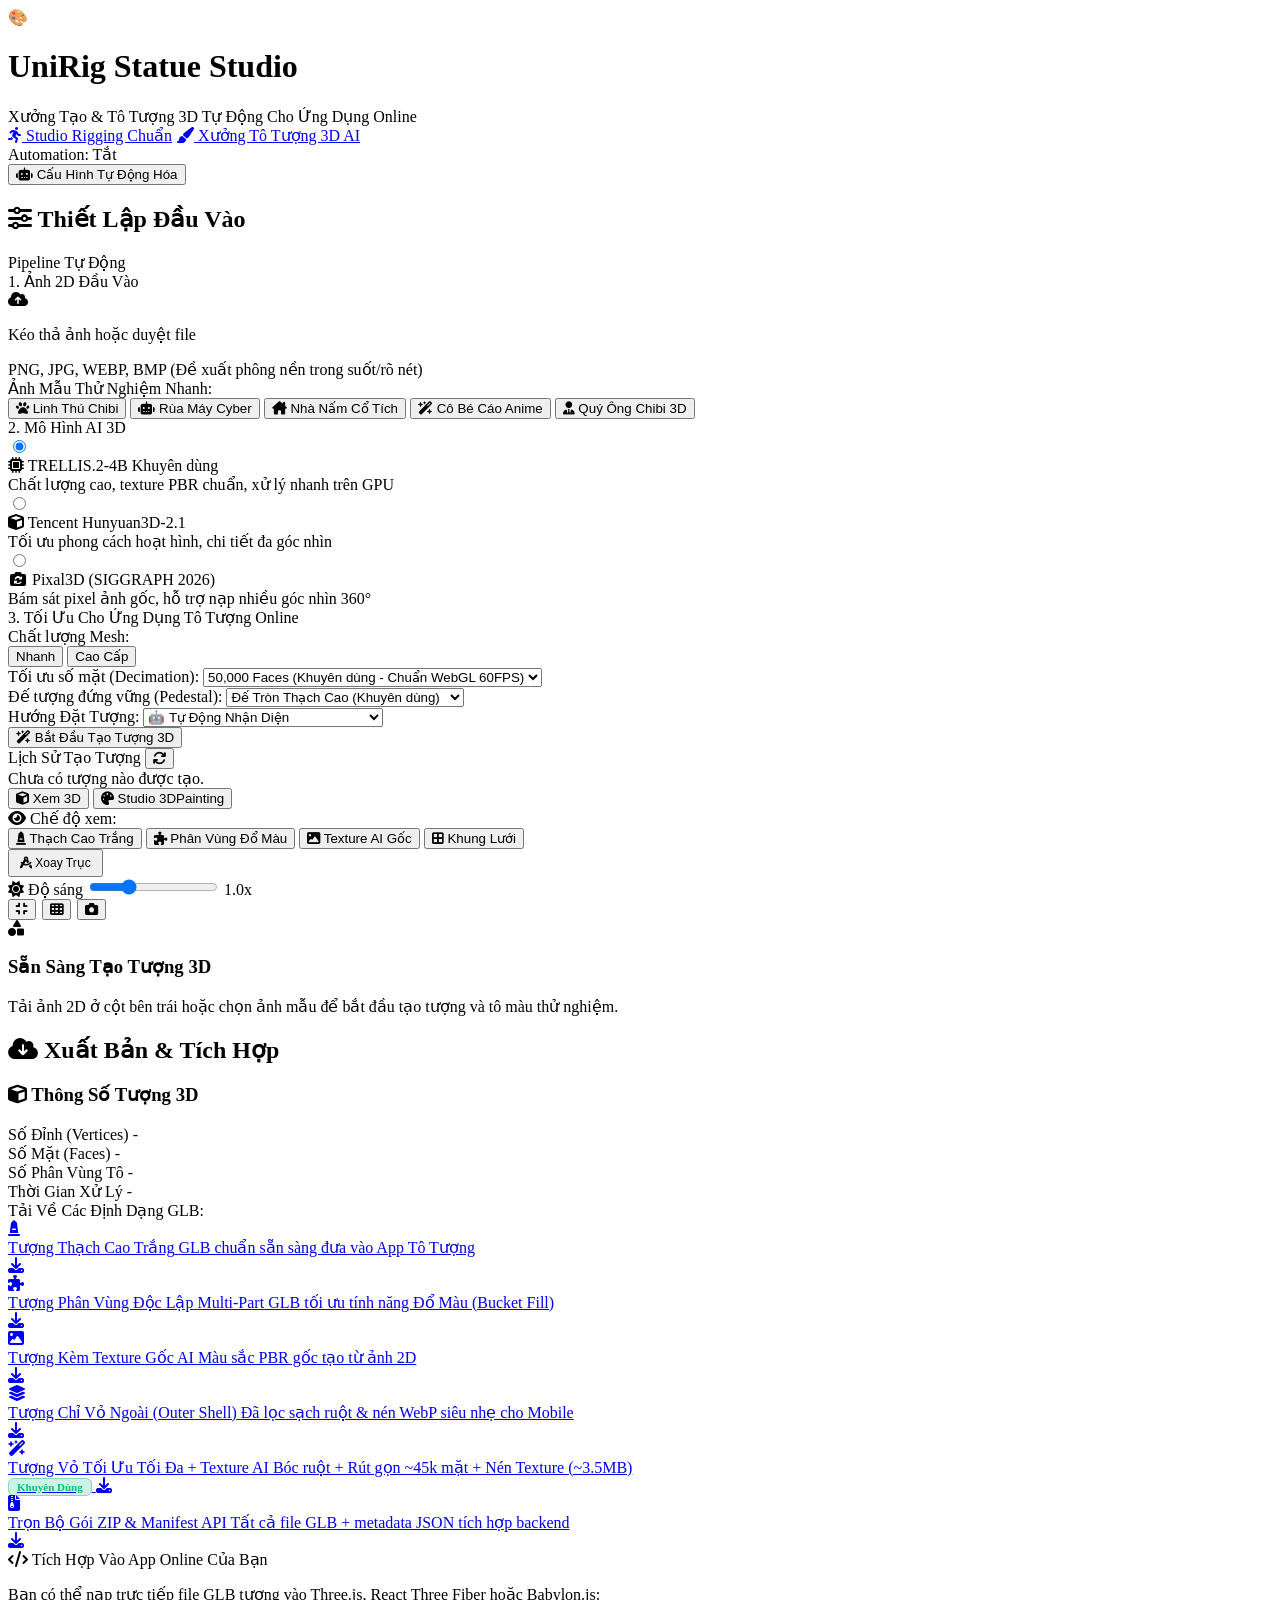
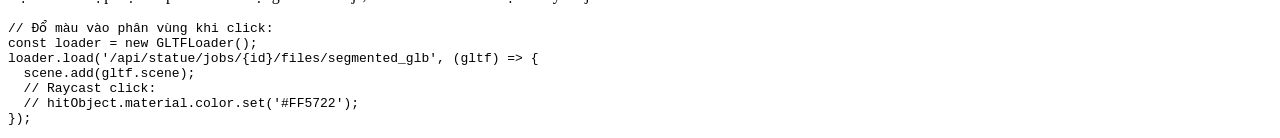
==== commit 99146ad8: "checkpoint: pending fail-fast + memory-policy fixes from earlier session today (2026-09-04) Preservi" ====
--- a/playground/static/statue.html
+++ b/playground/static/statue.html
@@ -140,10 +140,10 @@
                         <div class="form-row">
                             <label class="form-label">Tối ưu số mặt (Decimation):</label>
                             <select class="form-select" id="target-faces-select">
-                                <option value="25000">25,000 Faces (Tối ưu Mobile / Web nhẹ)</option>
-                                <option value="50000">50,000 Faces (Chuẩn WebGL 60FPS)</option>
+                                <option value="50000" selected>50,000 Faces (Khuyên dùng - Chuẩn WebGL 60FPS)</option>
+                                <option value="25000">25,000 Faces (Siêu nhẹ Mobile / 3G yếu)</option>
                                 <option value="100000">100,000 Faces (Chi tiết cao)</option>
-                                <option value="0" selected>Nguyên bản (Không giảm mặt)</option>
+                                <option value="0">Nguyên bản (~300,000 Faces - Nặng)</option>
                             </select>
                         </div>
 
